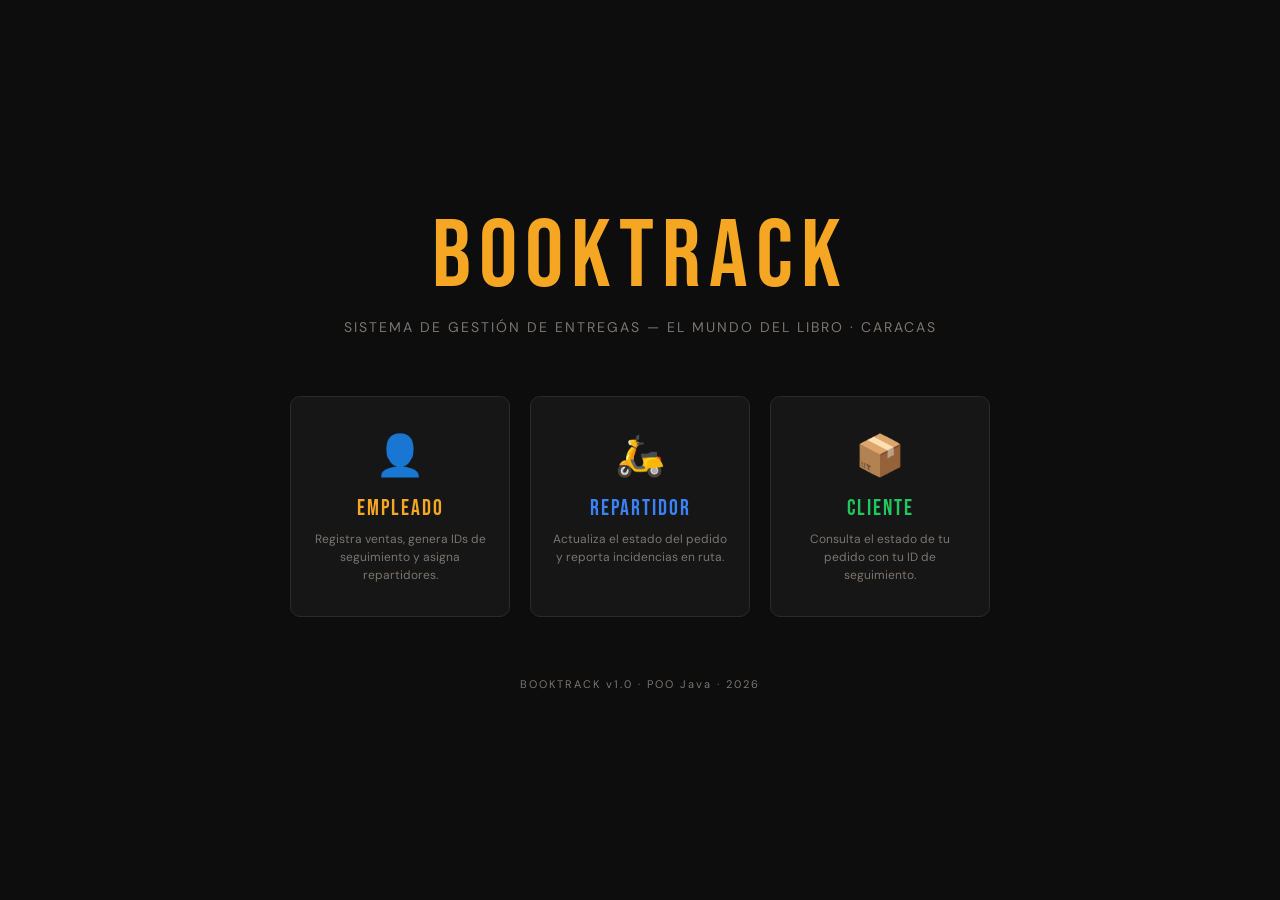
==== index.html @ 589c54b3 "feat: proyecto BookTrack en fase 1 - interfaz basica" ====
<!DOCTYPE html>
<html lang="es">
<head>
  <meta charset="UTF-8">
  <meta name="viewport" content="width=device-width, initial-scale=1.0">
  <title>BookTrack</title>
  <link rel="stylesheet" href="frontend/assets/css/booktrack.css">
  <style>
    .hero {
      display: flex;
      flex-direction: column;
      align-items: center;
      justify-content: center;
      min-height: 100vh;
      text-align: center;
      padding: 40px 20px;
    }
    .hero-title {
      font-family: var(--font-head);
      font-size: 6rem;
      letter-spacing: 8px;
      color: var(--amber);
      line-height: 1;
      margin-bottom: 12px;
    }
    .hero-sub {
      color: var(--text-muted);
      font-size: 14px;
      letter-spacing: 2px;
      text-transform: uppercase;
      margin-bottom: 60px;
    }
    .roles {
      display: grid;
      grid-template-columns: repeat(3, 1fr);
      gap: 20px;
      max-width: 700px;
      width: 100%;
    }
    .role-card {
      background: var(--surface);
      border: 1px solid var(--border);
      border-radius: var(--radius);
      padding: 32px 20px;
      text-decoration: none;
      color: var(--text);
      transition: all .25s;
      cursor: pointer;
    }
    .role-card:hover { transform: translateY(-4px); border-color: var(--color); }
    .role-icon { font-size: 2.5rem; margin-bottom: 14px; }
    .role-name { font-family: var(--font-head); font-size: 1.4rem; letter-spacing: 2px; margin-bottom: 8px; }
    .role-desc { font-size: 12px; color: var(--text-muted); line-height: 1.5; }
    .version { margin-top: 60px; color: var(--text-muted); font-size: 11px; letter-spacing: 2px; }
    @media (max-width: 640px) {
      .hero-title { font-size: 4rem; }
      .roles { grid-template-columns: 1fr; }
    }
  </style>
</head>
<body>
<div class="hero">
  <div class="hero-title">BOOKTRACK</div>
  <div class="hero-sub">Sistema de Gestión de Entregas — El Mundo del Libro · Caracas</div>

  <div class="roles">
    <a class="role-card" href="frontend/empleado/index.html" style="--color: var(--amber);">
      <div class="role-icon">👤</div>
      <div class="role-name" style="color:var(--amber);">Empleado</div>
      <div class="role-desc">Registra ventas, genera IDs de seguimiento y asigna repartidores.</div>
    </a>
    <a class="role-card" href="frontend/repartidor/index.html" style="--color: var(--blue);">
      <div class="role-icon">🛵</div>
      <div class="role-name" style="color:var(--blue);">Repartidor</div>
      <div class="role-desc">Actualiza el estado del pedido y reporta incidencias en ruta.</div>
    </a>
    <a class="role-card" href="frontend/cliente/index.html" style="--color: var(--green);">
      <div class="role-icon">📦</div>
      <div class="role-name" style="color:var(--green);">Cliente</div>
      <div class="role-desc">Consulta el estado de tu pedido con tu ID de seguimiento.</div>
    </a>
  </div>

  <div class="version">BOOKTRACK v1.0 · POO Java · 2026</div>
</div>
</body>
</html>
---- frontend/assets/css/booktrack.css ----
@import url('https://fonts.googleapis.com/css2?family=Bebas+Neue&family=DM+Sans:wght@300;400;600&display=swap');

:root {
  --bg: #0d0d0d;
  --surface: #161616;
  --surface2: #1f1f1f;
  --border: #2a2a2a;
  --amber: #f5a623;
  --green: #22c55e;
  --red: #ef4444;
  --blue: #3b82f6;
  --text: #f0ece4;
  --text-muted: #7a7570;
  --radius: 10px;
  --font-head: 'Bebas Neue', sans-serif;
  --font-body: 'DM Sans', sans-serif;
}

*, *::before, *::after { box-sizing: border-box; margin: 0; padding: 0; }

body {
  background: var(--bg);
  color: var(--text);
  font-family: var(--font-body);
  min-height: 100vh;
}

.topbar {
  background: var(--surface);
  border-bottom: 1px solid var(--border);
  padding: 14px 28px;
  display: flex;
  align-items: center;
  gap: 14px;
}

.logo { font-family: var(--font-head); font-size: 1.8rem; letter-spacing: 3px; color: var(--amber); }
.badge { background: var(--surface2); border: 1px solid var(--border); color: var(--text-muted); font-size: 11px; padding: 3px 10px; border-radius: 20px; letter-spacing: 1px; text-transform: uppercase; }

.main { padding: 32px 28px; max-width: 900px; margin: 0 auto; }

.card { background: var(--surface); border: 1px solid var(--border); border-radius: var(--radius); padding: 28px; margin-bottom: 20px; }
.card-title { font-family: var(--font-head); font-size: 1.6rem; letter-spacing: 2px; color: var(--amber); margin-bottom: 20px; }

.form-group { margin-bottom: 16px; }
label { display: block; font-size: 11px; letter-spacing: 1.5px; text-transform: uppercase; color: var(--text-muted); margin-bottom: 6px; }
input, select { width: 100%; background: var(--surface2); border: 1px solid var(--border); border-radius: 6px; color: var(--text); font-family: var(--font-body); font-size: 14px; padding: 10px 14px; outline: none; transition: border-color .2s; }
input:focus, select:focus { border-color: var(--amber); }

.btn { display: inline-flex; align-items: center; justify-content: center; gap: 8px; padding: 12px 24px; border-radius: 6px; border: none; cursor: pointer; font-family: var(--font-body); font-size: 14px; font-weight: 600; transition: opacity .2s, transform .15s; width: 100%; margin-top: 8px; }
.btn:hover { opacity: .85; transform: translateY(-1px); }
.btn-amber  { background: var(--amber); color: #000; }
.btn-blue   { background: var(--blue);  color: #fff; }
.btn-green  { background: var(--green); color: #000; }
.btn-red    { background: var(--red);   color: #fff; }
.btn-ghost  { background: var(--surface2); color: var(--text); border: 1px solid var(--border); }

.alert { padding: 14px 18px; border-radius: var(--radius); margin-top: 16px; font-size: 13px; display: none; }
.alert.show { display: block; }
.alert-success { background: #0a1f0a; border: 1px solid #1a4d1a; color: var(--green); }
.alert-error   { background: #2d1010; border: 1px solid #5a2020; color: var(--red); }
.alert-info    { background: #0a1020; border: 1px solid #1a2a4d; color: var(--blue); }
.alert-warning { background: #1e1500; border: 1px solid #3d2a00; color: var(--amber); }

.grid-2 { display: grid; grid-template-columns: 1fr 1fr; gap: 16px; }

.timeline { display: flex; align-items: center; margin: 20px 0; }
.tl-step { flex: 1; text-align: center; position: relative; }
.tl-step::after { content: ''; position: absolute; top: 18px; left: 50%; width: 100%; height: 2px; background: var(--border); z-index: 0; }
.tl-step:last-child::after { display: none; }
.tl-dot { width: 36px; height: 36px; border-radius: 50%; background: var(--surface2); border: 2px solid var(--border); margin: 0 auto 8px; display: flex; align-items: center; justify-content: center; font-size: 14px; position: relative; z-index: 1; transition: all .3s; }
.tl-label { font-size: 11px; color: var(--text-muted); }
.tl-step.done .tl-dot   { background: var(--green); border-color: var(--green); }
.tl-step.active .tl-dot { background: var(--amber); border-color: var(--amber); box-shadow: 0 0 14px #b87a1a; }
.tl-step.active .tl-label { color: var(--amber); font-weight: 600; }
.tl-step.done .tl-label  { color: var(--green); }

table { width: 100%; border-collapse: collapse; font-size: 13px; }
thead th { text-align: left; padding: 10px 14px; font-size: 10px; letter-spacing: 1.5px; text-transform: uppercase; color: var(--text-muted); border-bottom: 1px solid var(--border); }
tbody tr { border-bottom: 1px solid var(--border); transition: background .15s; }
tbody tr:hover { background: var(--surface2); }
tbody td { padding: 12px 14px; }

.status { display: inline-block; padding: 3px 10px; border-radius: 20px; font-size: 11px; font-weight: 600; }
.status-preparando { background: #2a2010; color: var(--amber); }
.status-ruta       { background: #0f1f3d; color: var(--blue); }
.status-llegar     { background: #1a2e1a; color: var(--green); }
.status-entregado  { background: #1f1f1f; color: var(--text-muted); }

#toast { position: fixed; bottom: 28px; right: 28px; background: var(--surface); border: 1px solid var(--amber); color: var(--text); padding: 14px 20px; border-radius: var(--radius); font-size: 13px; opacity: 0; transform: translateY(10px); transition: all .3s; z-index: 999; pointer-events: none; }
#toast.show { opacity: 1; transform: translateY(0); }

@media (max-width: 640px) { .grid-2 { grid-template-columns: 1fr; } .main { padding: 20px 16px; } }
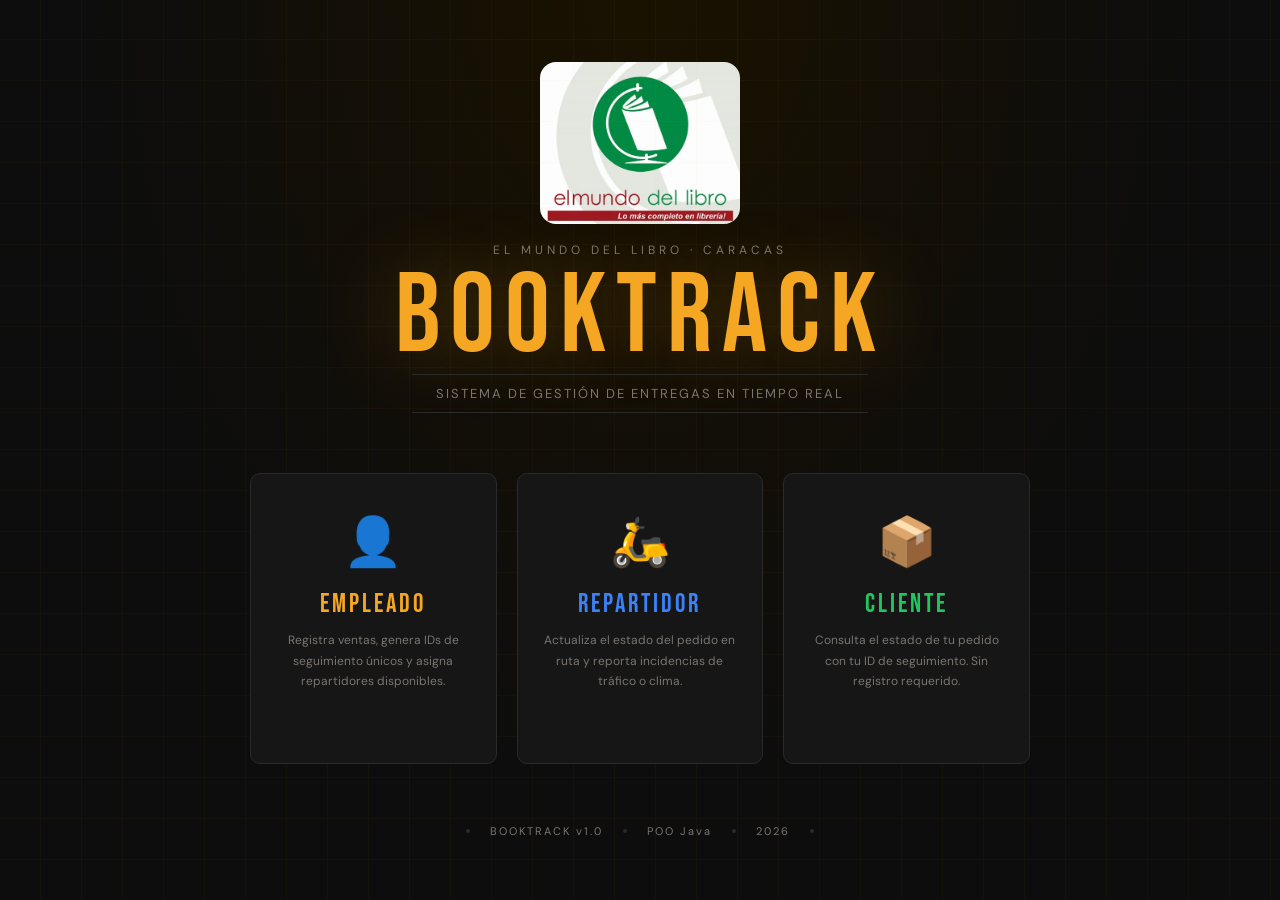
==== commit fd23d0a2: "feat: logo El Mundo del Libro actualizado" ====
--- a/index.html
+++ b/index.html
@@ -3,9 +3,13 @@
 <head>
   <meta charset="UTF-8">
   <meta name="viewport" content="width=device-width, initial-scale=1.0">
-  <title>BookTrack</title>
+  <title>BookTrack — El Mundo del Libro</title>
   <link rel="stylesheet" href="frontend/assets/css/booktrack.css">
   <style>
+    @import url('https://fonts.googleapis.com/css2?family=Bebas+Neue&family=DM+Sans:wght@300;400;600&display=swap');
+
+    body { overflow-x: hidden; }
+
     .hero {
       display: flex;
       flex-direction: column;
@@ -14,44 +18,129 @@
       min-height: 100vh;
       text-align: center;
       padding: 40px 20px;
+      position: relative;
+      background: radial-gradient(ellipse at top, #1a1200 0%, #0d0d0d 60%);
     }
+
+    .hero::before {
+      content: '';
+      position: absolute;
+      top: 0; left: 0; right: 0; bottom: 0;
+      background: repeating-linear-gradient(
+        0deg, transparent, transparent 40px,
+        rgba(245,166,35,0.03) 40px, rgba(245,166,35,0.03) 41px
+      ),
+      repeating-linear-gradient(
+        90deg, transparent, transparent 40px,
+        rgba(245,166,35,0.03) 40px, rgba(245,166,35,0.03) 41px
+      );
+      pointer-events: none;
+    }
+
+    .brand {
+      display: flex;
+      align-items: center;
+      gap: 16px;
+      margin-bottom: 8px;
+    }
+
+    .brand-icon {
+      width: 56px; height: 56px;
+      background: var(--amber);
+      border-radius: 12px;
+      display: flex; align-items: center; justify-content: center;
+      font-size: 28px;
+    }
+
     .hero-title {
-      font-family: var(--font-head);
-      font-size: 6rem;
-      letter-spacing: 8px;
+      font-family: 'Bebas Neue', sans-serif;
+      font-size: 7rem;
+      letter-spacing: 10px;
       color: var(--amber);
       line-height: 1;
-      margin-bottom: 12px;
+      text-shadow: 0 0 80px rgba(245,166,35,0.3);
     }
+
+    .hero-client {
+      font-size: 12px;
+      letter-spacing: 4px;
+      text-transform: uppercase;
+      color: var(--text-muted);
+      margin-bottom: 4px;
+    }
+
     .hero-sub {
       color: var(--text-muted);
-      font-size: 14px;
+      font-size: 13px;
       letter-spacing: 2px;
       text-transform: uppercase;
       margin-bottom: 60px;
+      border-top: 1px solid var(--border);
+      border-bottom: 1px solid var(--border);
+      padding: 10px 24px;
     }
+
     .roles {
       display: grid;
       grid-template-columns: repeat(3, 1fr);
       gap: 20px;
-      max-width: 700px;
+      max-width: 780px;
       width: 100%;
     }
+
     .role-card {
       background: var(--surface);
       border: 1px solid var(--border);
       border-radius: var(--radius);
-      padding: 32px 20px;
+      padding: 36px 24px;
       text-decoration: none;
       color: var(--text);
-      transition: all .25s;
-      cursor: pointer;
+      transition: all .3s;
+      position: relative;
+      overflow: hidden;
     }
-    .role-card:hover { transform: translateY(-4px); border-color: var(--color); }
-    .role-icon { font-size: 2.5rem; margin-bottom: 14px; }
-    .role-name { font-family: var(--font-head); font-size: 1.4rem; letter-spacing: 2px; margin-bottom: 8px; }
-    .role-desc { font-size: 12px; color: var(--text-muted); line-height: 1.5; }
-    .version { margin-top: 60px; color: var(--text-muted); font-size: 11px; letter-spacing: 2px; }
+
+    .role-card::before {
+      content: '';
+      position: absolute;
+      top: 0; left: 0; right: 0;
+      height: 3px;
+      background: var(--accent);
+      transform: scaleX(0);
+      transition: transform .3s;
+    }
+
+    .role-card:hover::before { transform: scaleX(1); }
+    .role-card:hover { transform: translateY(-6px); border-color: var(--accent); box-shadow: 0 20px 40px rgba(0,0,0,0.4); }
+
+    .role-icon { font-size: 3rem; margin-bottom: 16px; display: block; }
+    .role-name { font-family: 'Bebas Neue', sans-serif; font-size: 1.6rem; letter-spacing: 3px; margin-bottom: 10px; color: var(--accent); }
+    .role-desc { font-size: 12px; color: var(--text-muted); line-height: 1.7; }
+
+    .role-arrow {
+      display: inline-block;
+      margin-top: 20px;
+      font-size: 11px;
+      letter-spacing: 2px;
+      text-transform: uppercase;
+      color: var(--accent);
+      opacity: 0;
+      transform: translateX(-8px);
+      transition: all .3s;
+    }
+    .role-card:hover .role-arrow { opacity: 1; transform: translateX(0); }
+
+    .footer {
+      margin-top: 60px;
+      display: flex;
+      align-items: center;
+      gap: 20px;
+      color: var(--text-muted);
+      font-size: 11px;
+      letter-spacing: 2px;
+    }
+    .footer span { width: 4px; height: 4px; background: var(--border); border-radius: 50%; display: inline-block; }
+
     @media (max-width: 640px) {
       .hero-title { font-size: 4rem; }
       .roles { grid-template-columns: 1fr; }
@@ -60,28 +149,37 @@
 </head>
 <body>
 <div class="hero">
-  <div class="hero-title">BOOKTRACK</div>
-  <div class="hero-sub">Sistema de Gestión de Entregas — El Mundo del Libro · Caracas</div>
+  <div class="brand">
+      <img src="frontend/assets/img/logodeemp.jpeg" alt="BookTrack Logo" style="width:200px; margin-bottom:10px; border-radius:16px;" border: 2px solid var(--amber);">
+    </div>
+    <div class="hero-client">El Mundo del Libro · Caracas</div>
+    <div class="hero-title">BOOKTRACK</div>
+  <div class="hero-sub">Sistema de Gestión de Entregas en Tiempo Real</div>
 
   <div class="roles">
-    <a class="role-card" href="frontend/empleado/index.html" style="--color: var(--amber);">
-      <div class="role-icon">👤</div>
-      <div class="role-name" style="color:var(--amber);">Empleado</div>
-      <div class="role-desc">Registra ventas, genera IDs de seguimiento y asigna repartidores.</div>
+    <a class="role-card" href="frontend/empleado/index.html" style="--accent: var(--amber);">
+      <span class="role-icon">👤</span>
+      <div class="role-name">Empleado</div>
+      <div class="role-desc">Registra ventas, genera IDs de seguimiento únicos y asigna repartidores disponibles.</div>
+      <div class="role-arrow">Ingresar →</div>
     </a>
-    <a class="role-card" href="frontend/repartidor/index.html" style="--color: var(--blue);">
-      <div class="role-icon">🛵</div>
-      <div class="role-name" style="color:var(--blue);">Repartidor</div>
-      <div class="role-desc">Actualiza el estado del pedido y reporta incidencias en ruta.</div>
+    <a class="role-card" href="frontend/repartidor/index.html" style="--accent: var(--blue);">
+      <span class="role-icon">🛵</span>
+      <div class="role-name">Repartidor</div>
+      <div class="role-desc">Actualiza el estado del pedido en ruta y reporta incidencias de tráfico o clima.</div>
+      <div class="role-arrow">Ingresar →</div>
     </a>
-    <a class="role-card" href="frontend/cliente/index.html" style="--color: var(--green);">
-      <div class="role-icon">📦</div>
-      <div class="role-name" style="color:var(--green);">Cliente</div>
-      <div class="role-desc">Consulta el estado de tu pedido con tu ID de seguimiento.</div>
+    <a class="role-card" href="frontend/cliente/index.html" style="--accent: var(--green);">
+      <span class="role-icon">📦</span>
+      <div class="role-name">Cliente</div>
+      <div class="role-desc">Consulta el estado de tu pedido con tu ID de seguimiento. Sin registro requerido.</div>
+      <div class="role-arrow">Consultar →</div>
     </a>
   </div>
 
-  <div class="version">BOOKTRACK v1.0 · POO Java · 2026</div>
+  <div class="footer">
+    <span></span> BOOKTRACK v1.0 <span></span> POO Java <span></span> 2026 <span></span>
+  </div>
 </div>
 </body>
 </html>
